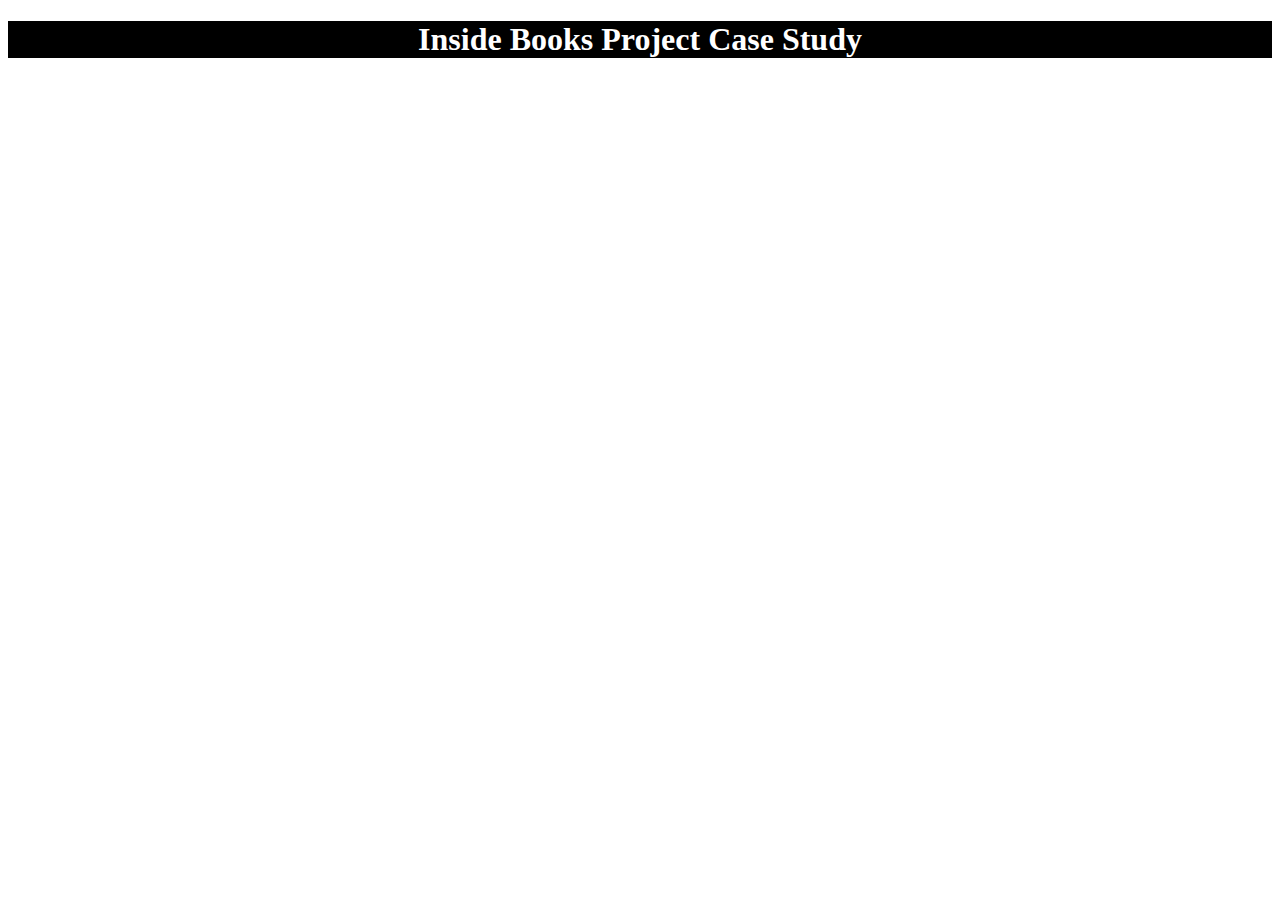
==== UX_UI_HW_20/index.html @ 50eb0398 "Add files via upload" ====
<!DOCTYPE html>
<html lang="en">
<head>
    <meta charset="UTF-8">
    <meta http-equiv="X-UA-Compatible" content="IE=edge">
    <meta name="viewport" content="width=device-width, initial-scale=1.0">
    <title>IBP Case Study</title>
    <link rel="stylesheet" type="text/css" href="css/style.css">
</head>
<body>
    <header id="mainHeader">
        <div class="container">
            <h1> Inside Books Project Case Study</h1>
        </div>
    </header>
    
</body>
</html>
---- UX_UI_HW_20/css/style.css ----
#mainHeader{
    background-color: black;
    text-align: center;
    color: white;
}
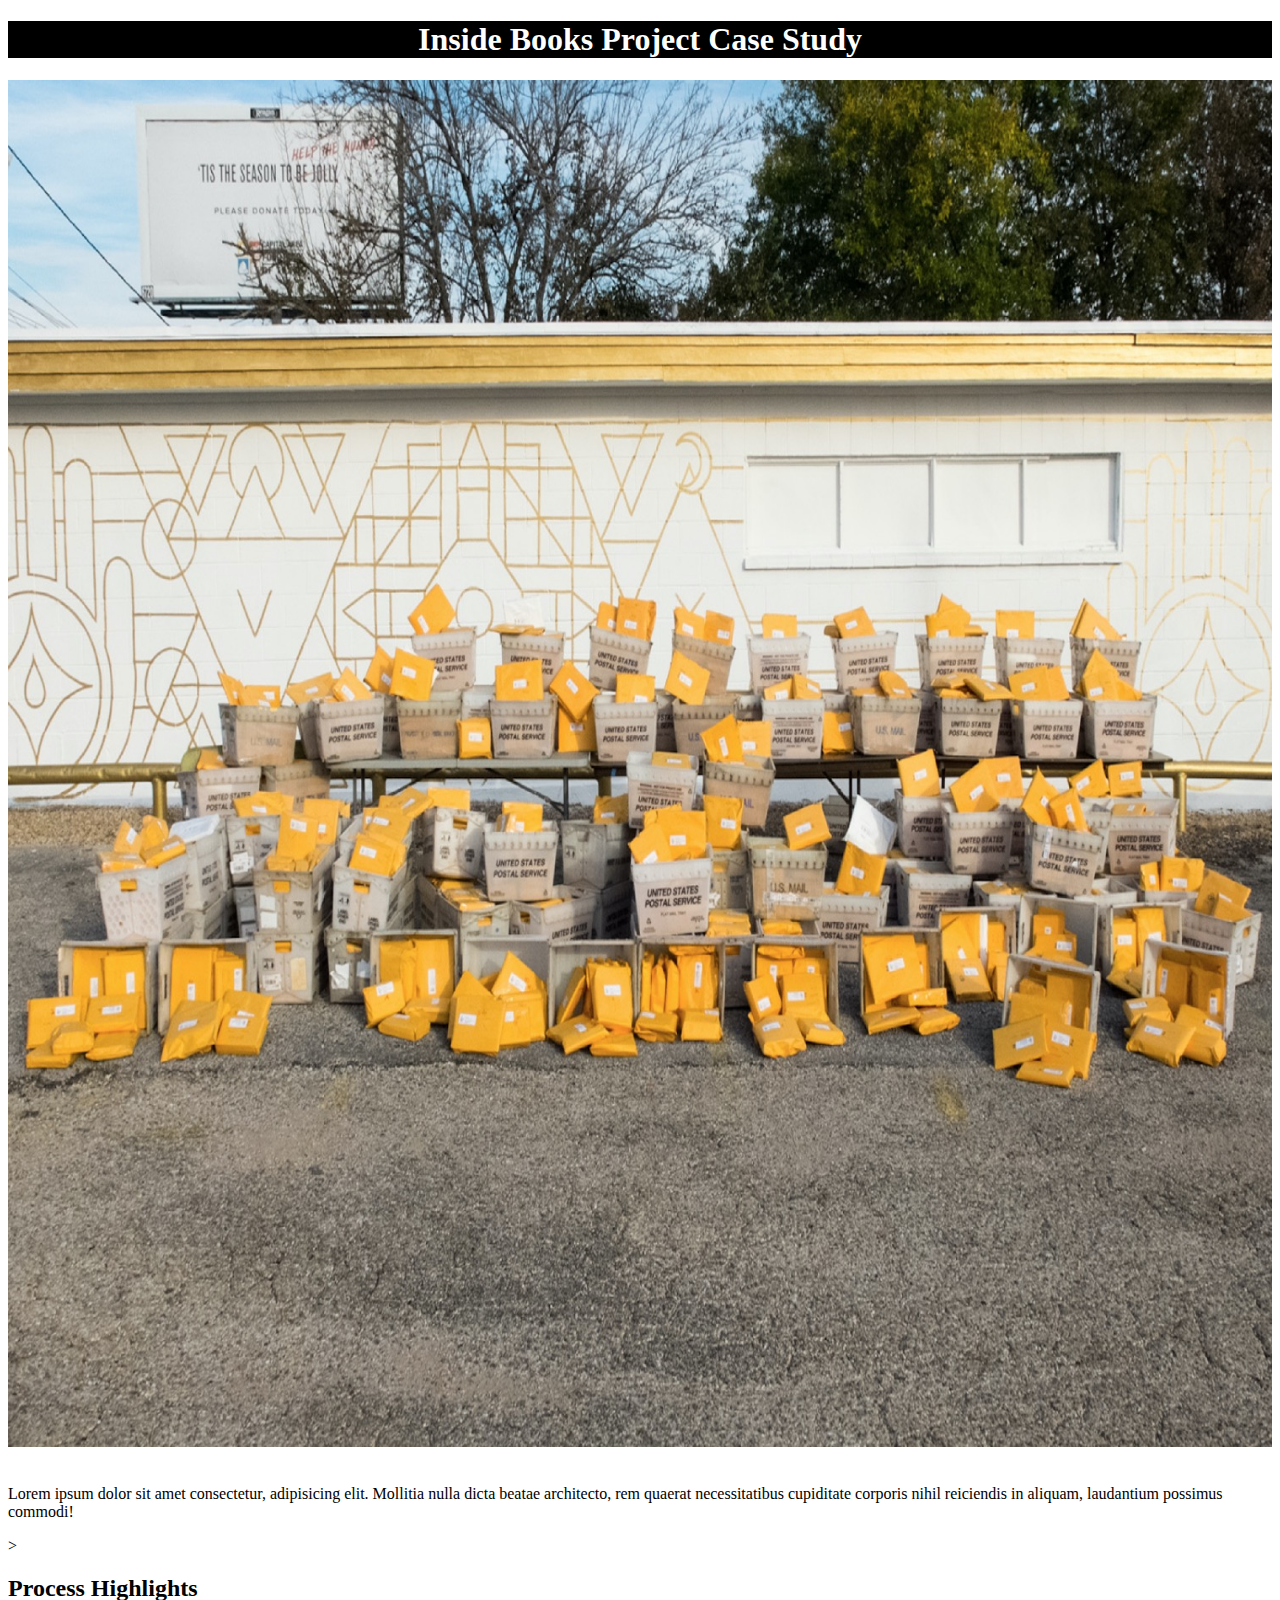
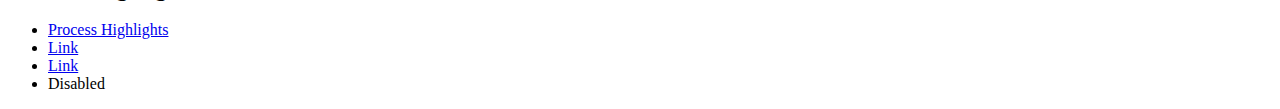
==== commit 1e035072: "IBP" ====
--- a/UX_UI_HW_20/index.html
+++ b/UX_UI_HW_20/index.html
@@ -6,13 +6,61 @@
     <meta name="viewport" content="width=device-width, initial-scale=1.0">
     <title>IBP Case Study</title>
     <link rel="stylesheet" type="text/css" href="css/style.css">
+    <link href="https://cdn.jsdelivr.net/npm/bootstrap@5.1.3/dist/css/bootstrap.min.css" rel="stylesheet" integrity="sha384-1BmE4kWBq78iYhFldvKuhfTAU6auU8tT94WrHftjDbrCEXSU1oBoqyl2QvZ6jIW3" crossorigin="anonymous">
+    
 </head>
 <body>
+    
     <header id="mainHeader">
         <div class="container">
             <h1> Inside Books Project Case Study</h1>
         </div>
     </header>
-    
+    <div class="container">
+        <div class="row">
+          <div class="col">
+            <img src="/UX_UI_HW_20/images/book delivery.jpg">
+          </div>
+          <div class="col">
+           <p class="IBP">
+               <br>
+               Lorem ipsum dolor sit amet consectetur, adipisicing elit. Mollitia nulla dicta beatae architecto, rem quaerat necessitatibus cupiditate corporis nihil reiciendis in aliquam, laudantium possimus commodi!
+               <br>
+           </p>>
+          </div>
+        </div>
+        </div>
+<div class="navigationBar">
+    <h2> Process Highlights</h2>
+    <ul class="nav justify-content-center">
+        <li class="nav-item">
+          <a class="nav-link active" aria-current="page" href="#">Process Highlights</a>
+        </li>
+        <li class="nav-item">
+          <a class="nav-link" href="#">Link</a>
+        </li>
+        <li class="nav-item">
+          <a class="nav-link" href="#">Link</a>
+        </li>
+        <li class="nav-item">
+          <a class="nav-link disabled">Disabled</a>
+        </li>
+      </ul>
+</div>
+</div>
+
+
+
+
+
+
+
+
+
+
+
+    <script src="https://cdn.jsdelivr.net/npm/bootstrap@5.1.3/dist/js/bootstrap.bundle.min.js" integrity="sha384-ka7Sk0Gln4gmtz2MlQnikT1wXgYsOg+OMhuP+IlRH9sENBO0LRn5q+8nbTov4+1p" crossorigin="anonymous"></script>
+    <script src="https://cdn.jsdelivr.net/npm/@popperjs/core@2.10.2/dist/umd/popper.min.js" integrity="sha384-7+zCNj/IqJ95wo16oMtfsKbZ9ccEh31eOz1HGyDuCQ6wgnyJNSYdrPa03rtR1zdB" crossorigin="anonymous"></script>
+<script src="https://cdn.jsdelivr.net/npm/bootstrap@5.1.3/dist/js/bootstrap.min.js" integrity="sha384-QJHtvGhmr9XOIpI6YVutG+2QOK9T+ZnN4kzFN1RtK3zEFEIsxhlmWl5/YESvpZ13" crossorigin="anonymous"></script>
 </body>
 </html>
--- a/UX_UI_HW_20/css/style.css
+++ b/UX_UI_HW_20/css/style.css
@@ -2,4 +2,11 @@
     background-color: black;
     text-align: center;
     color: white;
+}
+img{
+    width: 100%;
+
+}
+.IBP{
+    padding: top 100px;
 }